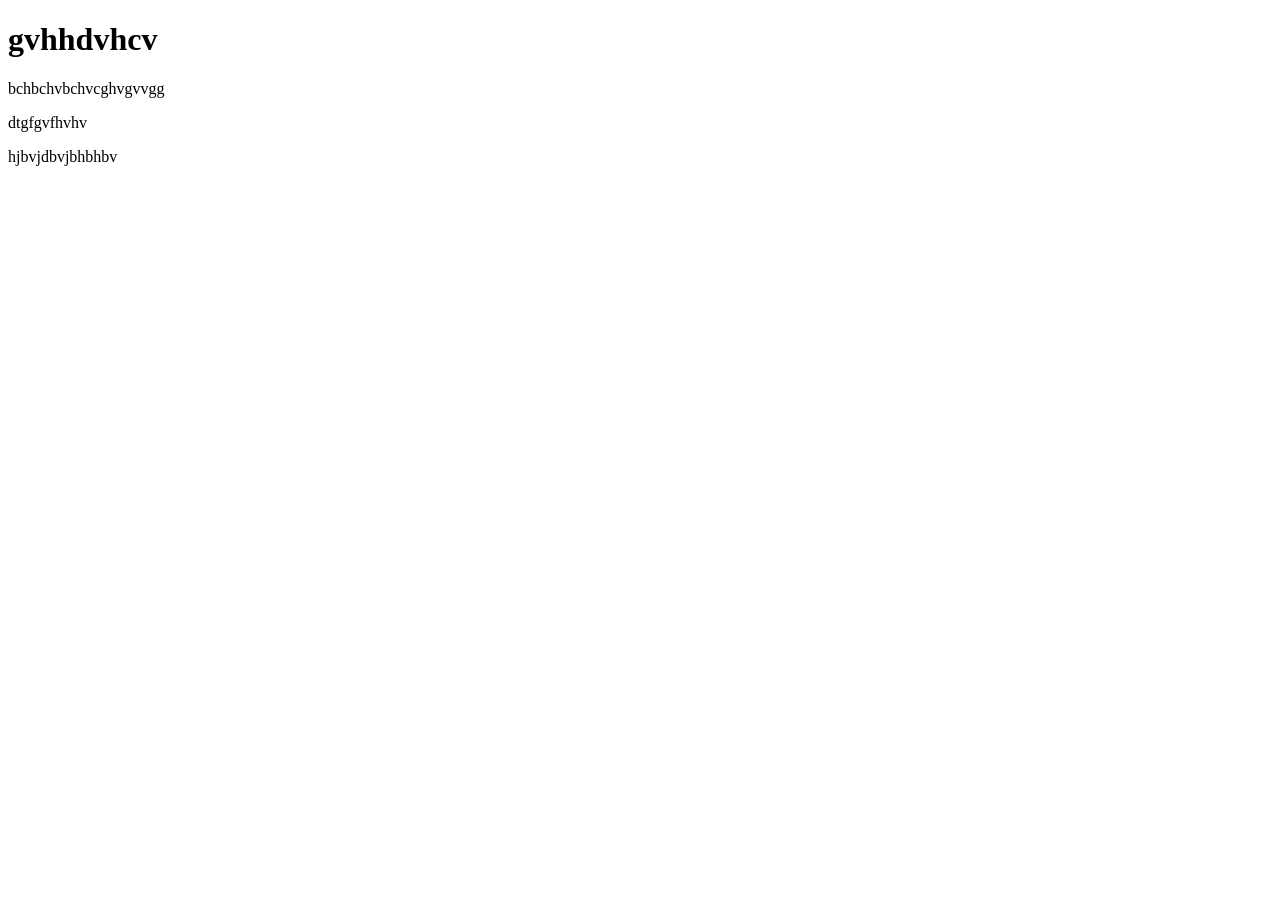
==== index.html @ 2f97ffb6 "Initial commit: Added simple HTML page" ====
<!DOCTYPE html>
<html lang="en">
    <head>
        <meta charset="UTF-8">
        <meta name="viewport" content="width=device-width, initial scale=1.0">
        <title>A Guide to Gyaru</title>
    </head>
    <body>
        <header>
            <h1>gvhhdvhcv</h1>
        </header>

        <main>
            <p>bchbchvbchvcghvgvvgg</p>
            <p>dtgfgvfhvhv</p>
        </main>

        <footer>
            <p>hjbvjdbvjbhbhbv</p>
        </footer>

    </body>
</html>
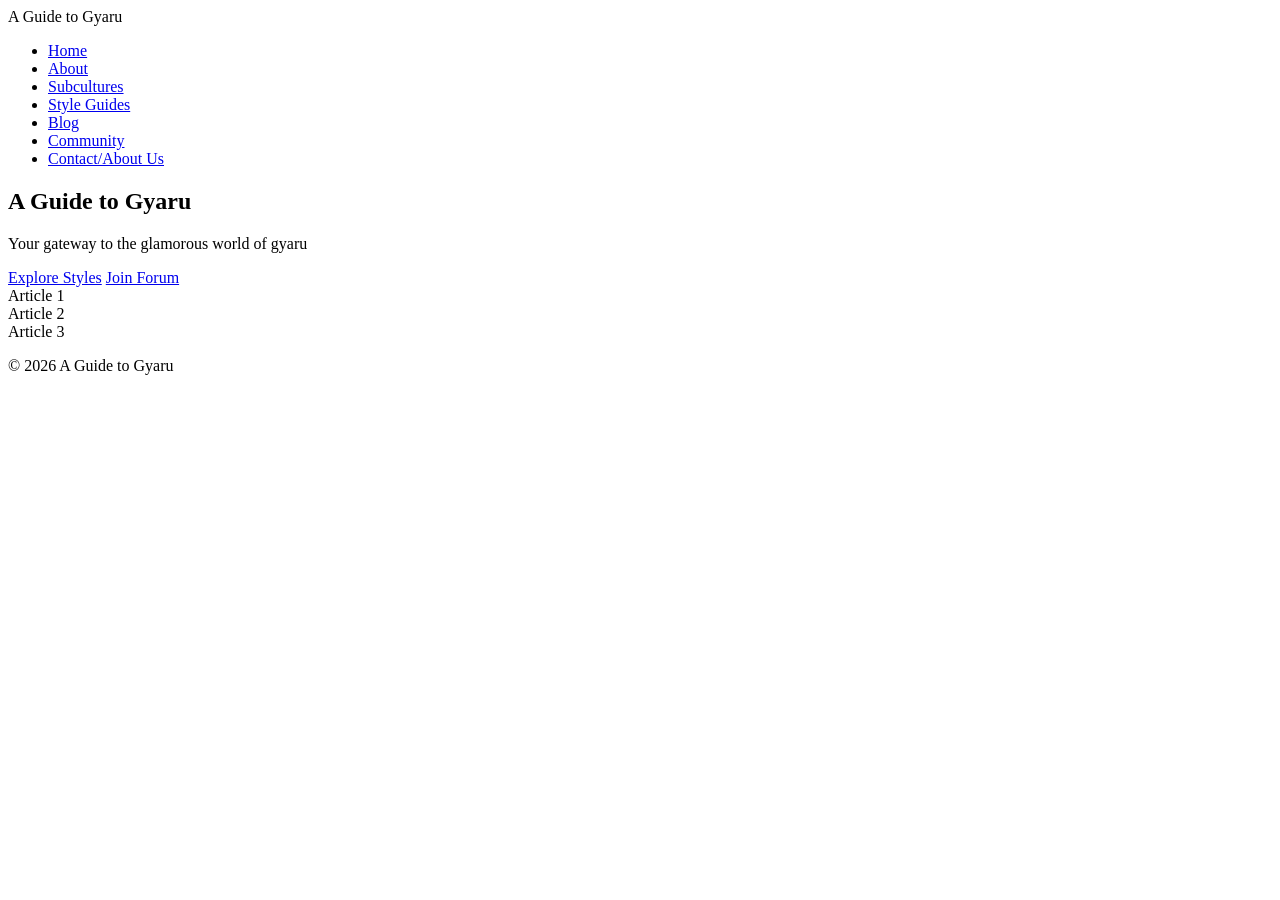
==== commit 80a7db5d: "Add files via upload" ====
--- a/index.html
+++ b/index.html
@@ -1,23 +1,47 @@
-<!DOCTYPE html>
-<html lang="en">
-    <head>
-        <meta charset="UTF-8">
-        <meta name="viewport" content="width=device-width, initial scale=1.0">
-        <title>A Guide to Gyaru</title>
-    </head>
-    <body>
-        <header>
-            <h1>gvhhdvhcv</h1>
-        </header>
-
-        <main>
-            <p>bchbchvbchvcghvgvvgg</p>
-            <p>dtgfgvfhvhv</p>
-        </main>
-
-        <footer>
-            <p>hjbvjdbvjbhbhbv</p>
-        </footer>
-
-    </body>
+<!DOCTYPE html>
+<html lang="en">
+    <head>
+        <meta charset="UTF-8">
+        <meta name="viewport" content="width=device-width, initial scale=1.0">
+        <title>Home</title>
+    </head>
+
+    <body>
+        <header class="navbar">
+            <div class="logo">A Guide to Gyaru</div>
+            <nav>
+            <ul>
+             <li><a href="index.html">Home</a></li>
+             <li><a href="aboutgyaru.html">About</a></li>
+             <li><a href="subcultures.html">Subcultures</a></li>
+             <li><a href="styleguides.html">Style Guides</a></li>
+             <li><a href="blog.html">Blog</a></li>
+             <li><a href="community.html">Community</a></li>
+             <li><a href="contact.html">Contact/About Us</a></li>
+            </ul>
+        </nav>
+        </header>
+
+        <main>
+         <section class="hero">
+            <h1>A Guide to Gyaru</h1>
+            <p>Your gateway to the glamorous world of gyaru</p>
+            <div class="cta-buttons">
+                <a href="styleguides.html" class="btn">Explore Styles</a>
+                <a href="community.html" class="btn">Join Forum</a>
+            </div>
+         </section>
+
+         <section class="featured-grid">
+            <div class="card">Article 1</div>
+            <div class="card">Article 2</div>
+            <div class="card">Article 3</div>
+         </section>
+        </main>
+
+        <footer>
+            <p>&copy 2026 A Guide to Gyaru</p>
+        </footer>
+
+    </body>
 </html>
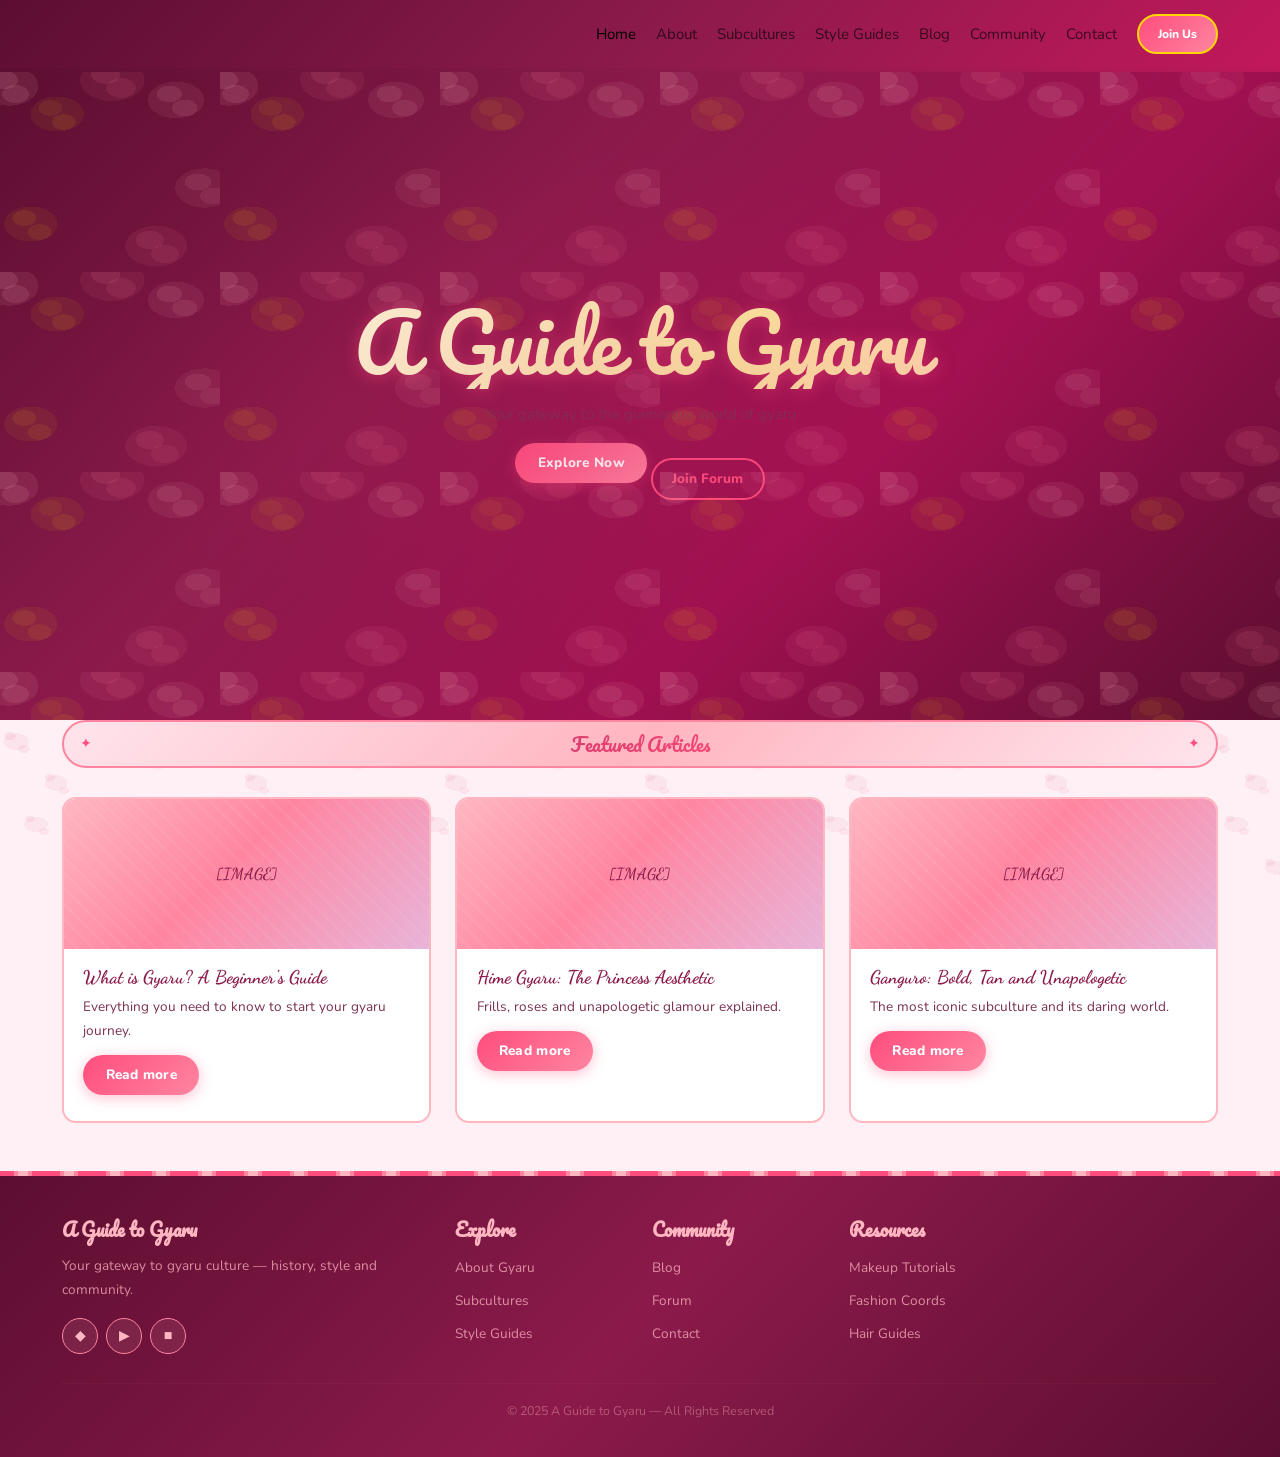
==== commit 34ad2861: "Add files via upload" ====
--- a/index.html
+++ b/index.html
@@ -1,47 +1,139 @@
 <!DOCTYPE html>
 <html lang="en">
-    <head>
-        <meta charset="UTF-8">
-        <meta name="viewport" content="width=device-width, initial scale=1.0">
-        <title>Home</title>
-    </head>
+<head>
+<meta charset="UTF-8">
+<meta name="viewport" content="width=device-width, initial-scale=1.0">
+<title>Home</title>
+<link rel="stylesheet" href="https://cdn.jsdelivr.net/npm/bootstrap@5.3.2/dist/css/bootstrap.min.css">
+<link rel="stylesheet" href="style.css">
+</head>
+<body>
+ 
+<nav class="navbar navbar-expand-lg navbar-gyaru">
+<div class="container">
+<a class="navbar-brand" href="index.html">A Guide to Gyaru</a>
+ 
+<button class="navbar-toggler" type="button"
+              data-bs-toggle="collapse" data-bs-target="#gyaruNav">
+<span class="navbar-toggler-icon"></span>
+</button>
+ 
+      <div class="collapse navbar-collapse" id="gyaruNav">
+<ul class="navbar-nav ms-auto align-items-lg-center gap-1">
+<li class="nav-item"><a class="nav-link active" href="index.html">Home</a></li>
+<li class="nav-item"><a class="nav-link" href="aboutgyaru.html">About</a></li>
+<li class="nav-item"><a class="nav-link" href="subcultures.html">Subcultures</a></li>
+<li class="nav-item"><a class="nav-link" href="styleguides.html">Style Guides</a></li>
+<li class="nav-item"><a class="nav-link" href="blog.html">Blog</a></li>
+<li class="nav-item"><a class="nav-link" href="community.html">Community</a></li>
+<li class="nav-item"><a class="nav-link" href="contact.html">Contact</a></li>
+<li class="nav-item ms-lg-2">
+<a class="nav-link btn-joinus" href="contact.html">Join Us</a>
+</li>
+</ul>
+</div>
+</div>
+</nav>
+ 
+<section class="hero-section">
+<div class="container">
+<h1>A Guide to Gyaru</h1>
+<p>Your gateway to the glamorous world of gyaru</p>
 
-    <body>
-        <header class="navbar">
-            <div class="logo">A Guide to Gyaru</div>
-            <nav>
-            <ul>
-             <li><a href="index.html">Home</a></li>
-             <li><a href="aboutgyaru.html">About</a></li>
-             <li><a href="subcultures.html">Subcultures</a></li>
-             <li><a href="styleguides.html">Style Guides</a></li>
-             <li><a href="blog.html">Blog</a></li>
-             <li><a href="community.html">Community</a></li>
-             <li><a href="contact.html">Contact/About Us</a></li>
-            </ul>
-        </nav>
-        </header>
-
-        <main>
-         <section class="hero">
-            <h1>A Guide to Gyaru</h1>
-            <p>Your gateway to the glamorous world of gyaru</p>
-            <div class="cta-buttons">
-                <a href="styleguides.html" class="btn">Explore Styles</a>
-                <a href="community.html" class="btn">Join Forum</a>
-            </div>
-         </section>
-
-         <section class="featured-grid">
-            <div class="card">Article 1</div>
-            <div class="card">Article 2</div>
-            <div class="card">Article 3</div>
-         </section>
-        </main>
-
-        <footer>
-            <p>&copy 2026 A Guide to Gyaru</p>
-        </footer>
-
-    </body>
+<a href="subcultures.html" class="btn-primary-gyaru">Explore Now</a>
+<a href="community.html" class="btn-secondary-gyaru">Join Forum</a>
+</div>
+</section>
+ 
+<div class="container section-gap">
+ 
+    <div class="section-header">
+<h2>Featured Articles</h2>
+</div>
+ 
+    <div class="row g-4">
+ 
+<div class="col-lg-4 col-md-6">
+<div class="card-gyaru">
+<div class="img-placeholder">[IMAGE]</div>
+<div class="card-body">
+<h3 class="card-title">What is Gyaru? A Beginner's Guide</h3>
+<p class="card-text">Everything you need to know to start your gyaru journey.</p>
+<a href="aboutgyaru.html" class="btn-primary-gyaru">Read more</a>
+</div>
+</div>
+</div>
+ 
+      
+<div class="col-lg-4 col-md-6">
+<div class="card-gyaru">
+<div class="img-placeholder">[IMAGE]</div>
+<div class="card-body">
+<h3 class="card-title">Hime Gyaru: The Princess Aesthetic</h3>
+<p class="card-text">Frills, roses and unapologetic glamour explained.</p>
+<a href="subcultures.html" class="btn-primary-gyaru">Read more</a>
+</div>
+</div>
+</div>
+ 
+      
+<div class="col-lg-4 col-md-6">
+<div class="card-gyaru">
+<div class="img-placeholder">[IMAGE]</div>
+<div class="card-body">
+<h3 class="card-title">Ganguro: Bold, Tan and Unapologetic</h3>
+<p class="card-text">The most iconic subculture and its daring world.</p>
+<a href="subcultures.html" class="btn-primary-gyaru">Read more</a>
+</div>
+</div>
+</div>
+ 
+    </div>
+</div>
+ 
+<footer>
+<div class="container">
+<div class="row g-4">
+<div class="col-lg-4">
+<h5>A Guide to Gyaru</h5>
+<p>Your gateway to gyaru culture — history, style and community.</p>
+<!-- Social media icons -->
+<div class="footer-social">
+<a href="#">&#9670;</a><!-- Instagram -->
+<a href="#">&#9654;</a><!-- TikTok -->
+<a href="#">&#9632;</a><!-- Pinterest -->
+</div>
+</div>
+<div class="col-lg-2 col-6">
+<h5>Explore</h5>
+<ul>
+<li><a href="about.html">About Gyaru</a></li>
+<li><a href="subcultures.html">Subcultures</a></li>
+<li><a href="style_guides.html">Style Guides</a></li>
+</ul>
+</div>
+<div class="col-lg-2 col-6">
+<h5>Community</h5>
+<ul>
+<li><a href="blog.html">Blog</a></li>
+<li><a href="community.html">Forum</a></li>
+<li><a href="contact.html">Contact</a></li>
+</ul>
+</div>
+<div class="col-lg-4">
+<h5>Resources</h5>
+<ul>
+<li><a href="style_guides.html">Makeup Tutorials</a></li>
+<li><a href="style_guides.html">Fashion Coords</a></li>
+<li><a href="style_guides.html">Hair Guides</a></li>
+</ul>
+</div>
+</div>
+<hr class="footer-divider">
+<p class="footer-copy">© 2025 A Guide to Gyaru — All Rights Reserved</p>
+</div>
+</footer>
+ 
+  <script src="https://cdn.jsdelivr.net/npm/bootstrap@5.3.2/dist/js/bootstrap.bundle.min.js"></script>
+</body>
 </html>
--- a/style.css
+++ b/style.css
@@ -0,0 +1,761 @@
+@import url('https://fonts.googleapis.com/css2?family=Pacifico&family=Dancing+Script:wght@600;700&family=Nunito:wght@400;500;600;700;800&display=swap');
+
+/* CSS VARIABLES */
+:root{
+    --blush: #FFB6C1;
+    --rose: #FF85A1;
+    --hot: #FF4D7D;
+    --deep: #C2185B;
+    --soft: #FFE4EC;
+    --pale: #FFF0F5;
+    --cream: #FFF8FB;
+    --lilac: #E8B4D8;
+    --lilac-deep: #C06FA8;
+    --gold: #FFD700;
+    --gold-light: #FFF3A3;
+    --plum: #8B1A4A;
+    --plum-dark: #5C0E30;
+    --white: #FFFFFF;
+    --text: #4A0E28;
+    --text-mid: #7A3050;
+    --text-light: #B06080;
+    --shadow-pink: 0 4px 24px rgba(255, 77, 125, 0, 18);
+    --shadow-soft: 0 2px 12px rgba(194, 24, 91, 0, 10);
+    --radius: 14px;
+    --radius-sm: 8px;
+    --radius-pill: 50px;
+}
+
+/* RESET */
+*, *::before, *::after { box-sizing: border-box; margin: 0; padding: 0; }
+html { scroll-behavior: smooth; }
+
+/* BODY + LEOPARD TEXTURE */
+body{
+    font-family: 'Nunito', sans-serif;
+    background-color: var(--pale);
+    color: var(--text);
+    font-size: 15px;
+    line-height: 1.75;
+    overflow-x: hidden;
+}
+
+/* Subtle leopard spots tiles across the page background */
+body::before {
+    content: '';
+    position: fixed;
+    inset: 0;
+    background-image:
+      radial-gradient(ellipse 18px 12px at 8% 12%, rgba(194, 24, 91, 0.055) 70%, transparent 70%),
+      radial-gradient(ellipse 8px 6px at 5% 9%, rgba(194, 24, 91, 0.075) 70%, transparent 70%),
+      radial-gradient(ellipse 8px 6px at 12% 16%, rgba(194, 24, 91, 0.065) 70%, transparent 70%),
+      radial-gradient(ellipse 20px 13px at 52% 8%, rgba(255, 133, 161, 0.05) 70%, transparent 70%),
+      radial-gradient(ellipse 9px 6px at 49% 5%, rgba(255, 133, 161, 0.07) 70%, transparent 70%),
+      radial-gradient(ellipse 9px 6px at 56% 12%, rgba(255, 133, 161, 0.06) 70%, transparent 70%),
+      radial-gradient(ellipse 16px 11px at 28% 35%, rgba(194, 24, 91, 0.050) 70%, transparent 70%),
+      radial-gradient(ellipse 7px 5px at 25% 32%, rgba(194, 24, 91, 0.070) 70%, transparent 70%),
+      radial-gradient(ellipse 7px 5px at 32% 39%, rgba(194, 24, 91, 0.060) 70%, transparent 70%),
+      radial-gradient(ellipse 18px 12px at 75% 22%, rgba(255, 133, 161, 0.05) 70%, transparent 70%),
+      radial-gradient(ellipse 8px 5px at 72% 19%, rgba(255, 133, 161, 0.07) 70%, transparent 70%),
+      radial-gradient(ellipse 8px 5px at 79% 26%, rgba(255, 133, 161, 0.06) 70%, transparent 70%),
+      radial-gradient(ellipse 17px 11px at 18% 58%, rgba(194, 24, 91, 0.050) 70%, transparent 70%),
+      radial-gradient(ellipse 7px 5px at 15% 55%, rgba(194, 24, 91, 0.070) 70%, transparent 70%),
+      radial-gradient(ellipse 7px 5px at 22% 62%, rgba(194, 24, 91, 0.060) 70%, transparent 70%),
+      radial-gradient(ellipse 19px 13px at 62% 48%, rgba(255, 133, 161, 0.05) 70%, transparent 70%),
+      radial-gradient(ellipse 8px 6px at 59% 45%, rgba(255, 133, 161, 0.07) 70%, transparent 70%),
+      radial-gradient(ellipse 8px 6px at 66% 52%, rgba(255, 133, 161, 0.06) 70%, transparent 70%),
+      radial-gradient(ellipse 16px 10px at 38% 82%, rgba(194, 24, 91, 0.050) 70%, transparent 70%),
+      radial-gradient(ellipse 7px 5px at 35% 79%, rgba(194, 24, 91, 0.070) 70%, transparent 70%),
+      radial-gradient(ellipse 7px 5px at 42% 86%, rgba(194, 24, 91, 0.060) 70%, transparent 70%),
+      radial-gradient(ellipse 18px 11px at 88% 65%, rgba(255, 133, 161, 0.05) 70%, transparent 70%),
+      radial-gradient(ellipse 8px 5px at 85% 62%, rgba(255, 133, 161, 0.07) 70%, transparent 70%),
+      radial-gradient(ellipse 8px 5px at 92% 69%, rgba(255, 133, 161, 0.06) 70%, transparent 70%);
+    background-size: 200px 180px;
+    pointer-events: none;
+    z-index: 0;
+}
+body > * { position: relative; z-index: 1; }
+
+/* KEYFRAME ANIMATIONS */
+@keyframes shimmer {
+    0% { background-position: -200% center; }
+    100% { background-position: 200% center; }
+}
+@keyframes twinkle {
+    0%, 100% { opacity: 1; transform: scale(1); }
+    50% { opacity: 0.3; transform: scale(0.6); }
+}
+@keyframes pulse-glow {
+    0%, 100% { box-shadow: 0 0 12px rgba(255, 77, 125, 0.4); }
+    50% { box-shadow: 0 0 28px rgba(255, 77, 125, 0.85); }
+}
+@keyframes float {
+    0%, 100% { transform: translateY(0); }
+    50% { transform: translateY(-9px); }
+}
+@keyframes fade-up {
+    from { transform: translateY(32px); opacity: 0; }
+    to { transform: translateY(0); opacity: 1; }
+}
+@keyframes slide-down {
+    from { transform: translateY(-100%); opacity: 0; }
+    to { transform: translateY(0); opacity: 1; }
+}
+@keyframes ribbon-wave {
+    0%, 100% { transform: skewX(0deg); }
+    25% { transform: skewX(0.8deg); }
+    75% { transform: skewX(-0.8deg); }
+}
+@keyframes sparkle-spin {
+    0% { transform: rotate(0deg) scale(0); opacity: 0; }
+    50% { transform: rotate(180deg) scale(1); opacity: 1; }
+    100% { transform: rotate(360deg) scale(0); opacity: 0; }
+}
+
+/* TYPOGRAPHY */ 
+h1, h2 { font-family: 'Pacifico', cursive; }
+h3, .accent-font { font-family: 'Dancing Script', cursive; font-weight: 700; }
+h4, h5, h6 { font-family: 'Nunito', sans-serif; font-weight: 800; }
+
+/* Shimmer text effect for h1 */
+h1 {
+    font-size: clamp(2rem, 5vw, 3rem);
+    background: linear-gradient(120deg, var(--white) 0%, var(--gold-light) 30%, var(--blush) 55%, var(--gold-light) 80%, var(--white) 100%);
+    background-size: 200% auto;
+    -webkit-background-clip: text;
+    -webkit-text-fill-color: transparent;
+    background-clip: text;
+    animation: shimmer 3s linear infinite;
+    filter: drop-shadow(0 2px 8px rgba(255, 77, 125, 0.5));
+}
+h2 { font-size: clamp(1.35rem, 3vw, 1.8rem); color: var(--plum); }
+h3 { font-size: 1.3rem; color: var(--deep); }
+p { color: var(--text-mid); }
+a { color: var(--hot); text-decoration: none; transition: color 0.2s; }
+a:hover { color: var(--plum); }
+
+/* NAVBAR */
+.navbar-gyaru {
+    background: linear-gradient(135deg, var(--plum-dark) 0%, var(--plum) 50%, var(--deep) 100%);
+    padding: 0.55rem 0;
+    position: sticky;
+    top: 0;
+    z-index: 1000;
+    animation: slide-down 0.5s ease;
+    /* Leopard-stripe bottom border */
+    border-bottom: 4px solid transparent;
+    border-image: repeating-linear-gradient(
+        90deg,
+        var(--hot) 0px, var(--hot) 14px,
+        var(--rose) 14px, var(--rose) 18px,
+        var(--blush) 18px, var(--blush) 28px,
+        var(--rose) 28px, var(--rose) 32px,
+    ) 1;
+}
+
+/* Shimmer brand name */
+.navbar-gyaru .navbar-brand {
+        font-family: 'Pacifico', cursive;
+        font-size: 1.45rem;
+        background: linear-gradient(90deg, var(--blush) var(--gold), var(--rose), var(--gold), var(--blush));
+        background-size: 300% auto;
+        -webkit-background-clip: text;
+        -webkit-text-fill-color: transparent;
+        background-clip: text;
+        animation: shimmer 2.5s linear infinite;
+        filter: drop-shadow(0 1px 6px rgba(255, 215, 0, 0.4));
+        letter-spacing: 0.02em;
+}
+
+.navbar-gyaru .navbar-link {
+    font-family: 'Nunito' sans-serif;
+    font-weight: 700;
+    font-size: 0.8rem;
+    color: var(--blush) !important;
+    padding: 0.4rem 0.75rem !important;
+    border-radius: var(--radius-pill);
+    letter-spacing: 0.3em;
+    transition: all 0.2s ease;
+    position: relative;
+}
+.navbar-gyaru .navbar-link::after {
+    content: '';
+    position: absolute;
+    bottom: 2px; left: 50%; right: 50%;
+    height: 2px;
+    background: var(--gold);
+    border-radius: 2px;
+    transition: all 0.3s ease;
+}
+.navbar-gyaru .navbar-link:hover::after,
+.navbar-gyaru .navbar-link.active::after { left: 10%; right: 10%; }
+.navbar-gyaru .navbar-link:hover,
+.navbar-gyaru .navbar-link.active {
+    color: var(--gold) !important;
+    background: rgba(255, 255, 255, 0.07);
+}
+
+/* Join Us button */
+.btn-joinus {
+    background: linear-gradient(135deg, var(--hot), var(--rose)) !important;
+    color: var(--white) !important;
+    border-radius: var(--radius-pill) !important;
+    font-weight: 800 !important;
+    padding: 0.45rem 1.2rem !important;
+    border: 2px solid var(--gold) !important;
+    animation: pulse-glow 2.5s ease-in-out infinite;
+    font-size: 0.8em !important;
+}
+.btn-joinus:hover {
+    background: linear-gradient(135deg, var(--deep), var(--hot)) !important;
+    transform: translateY(-2px) scale(1.04);
+}
+
+/* Mobile hamburger */
+.navbar-gyaru .navbar-toggler { border-color: var(--rose); }
+.navbar-toggler-icon {
+    background-image: url("data:image/svg+xml,%3Csvg xmlns='http://www.w3.org/2000/svg' viewBox='0 0 30 30'%3E%3Cpath stroke='%23FFB6C1' stroke-width='2.5' d='M4 7h22M4 15h22M4 23h22' /%3E%3C/svg%3E");
+}
+@media (max-width: 991px) {
+    .navbar-gyaru .navbar-collapse {
+        background: var(--plum-dark);
+        padding: 0.8rem 1rem 1rem;
+        border-radius: 0 0 var(--radius) var(--radius);
+        border-top: 2px solid var(--rose);
+        margin-top: 0.3rem;
+    }
+}
+
+/* PAGE BANNER (all interior pages) */
+.page-banner {
+    background: linear-gradient(135deg, var(--plum) 0%, var(--deep) 45%, var(--plum-dark) 100%);
+    padding: 2.2rem 0 1.8rem;
+    position: relative;
+    overflow: hidden;
+    /* Leopard print accent bottom */
+    border-bottom: 4px solid transparent;
+    border-image: repeating-linear-gradient(
+        90deg,
+        var(--hot) 0px, var(--hot) 14px,
+        var(--gold) 14px, var(--gold) 18px,
+        var(--rose) 18px, var(--rose) 28px,
+        var(--gold) 28px, var(--gold) 32px,
+    ) 1;
+}
+/* Leopard-like subtle spots on banner */
+.page-banner::before {
+    content: '';
+    position: absolute; inset: 0;
+    background-image:
+       radial-gradient(ellipse 30px 20px at 5% 40%, rgba(255, 182, 193, 0.07) 70%, transparent 70%),
+       radial-gradient(ellipse 20px 14px at 80% 30%, rgba(255, 215, 0, 0.05) 70%, transparent 70%),
+       radial-gradient(ellipse 25px 17px at 55% 70%, rgba(255, 133, 161, 0.06) 70%, transparent 70%),
+       radial-gradient(ellipse 18px 12px at 90% 70%, rgba(255, 182, 193, 0.07) 70%, transparent 70%);
+    pointer-events: none;
+}
+/* Floating sparkle charactyers on banner */
+.page-banner .banner-sparkles {
+    position: absolute; inset: 0; pointer-events: none;
+}
+.page-banner .s {
+    position: absolute;
+    color: var(--gold);
+    font-size: 1rem;
+    animation: twinkle 2.2s ease-in-out infinite;
+}
+.page-banner .s:nth-child(1) { top: 20%; right: 6%; animation-delay: 0s; }
+.page-banner .s:nth-child(2) { top: 55%; right: 14%; animation-delay: 0.7s; }
+.page-banner .s:nth-child(3) { top: 30%; right: 22%; animation-delay: 1.4s; }
+.page-banner .s:nth-child(4) { top: 70%; right: 4%; animation-delay: 0.35s; }
+
+.page-banner .breadcrumb { background-color: none; padding: 0; margin-bottom: 0.6rem; font-size: 0.8rem; }
+.page-banner .breadcrumb-item a { color: var(--blush); font-weight: 600; }
+.page-banner .breadcrumb-item a:hover { color: var(--gold); }
+.page-banner .breadcrumb-item.active { color: rgba(255, 182, 193, 0.55); }
+.page-banner .breadcrumb-item + .breadcrumb-item::before { color: var(--rose); }
+.page-banner h1 { font-size: clamp(1.8rem, 4vw, 2.8rem); margin-bottom: 0.35rem; }
+.page-banner p { color: var(--blush); font-size: 0.92rem; font-weight: 500; margin: 0; }
+
+/* HERO (index.html only) */
+.hero-section {
+    background: linear-gradient(135deg, var(--plum-dark) 0%, var(--plum) 35%, #A01050 65%, var(--plum-dark) 100%);
+    min-height: 72vh;
+    display: flex;
+    align-items: center;
+    justify-content: center;
+    text-align: center;
+    position: relative;
+    overflow: hidden;
+}
+/* Dense leopard pattern overlaid on hero */
+.hero-section::before {
+    content: '';
+    position: absolute; inset: 0;
+    background-image:
+      radial-gradient(ellipse 42px 28px at 4% 7%, rgba(255, 182, 193, 0.12) 70%, transparent 70%),
+      radial-gradient(ellipse 19px 13px at 2% 4%, rgba(255, 182, 193, 0.16) 70%, transparent 70%),
+      radial-gradient(ellipse 19px 13px at 7% 11%, rgba(255, 182, 193, 0.14) 70%, transparent 70%),
+      radial-gradient(ellipse 38px 25px at 26% 21%, rgba(255, 215, 0, 0.08) 70%, transparent 70%),
+      radial-gradient(ellipse 17px 11px at 23% 18%, rgba(255, 215, 0, 0.08) 70%, transparent 70%),
+      radial-gradient(ellipse 17px 11px at 29% 25%, rgba(255, 215, 0, 0.11) 70%, transparent 70%),
+      radial-gradient(ellipse 46px 30px at 51% 4%, rgba(255, 133, 161, 0.10) 70%, transparent 70%),
+      radial-gradient(ellipse 21px 14px at 48% 1%, rgba(255, 133, 161, 0.14) 70%, transparent 70%),
+      radial-gradient(ellipse 21px 14px at 55% 8%, rgba(255, 133, 161, 0.12) 70%, transparent 70%),
+      radial-gradient(ellipse 40px 26px at 80% 14%, rgba(255, 182, 193, 0.10) 70%, transparent 70%),
+      radial-gradient(ellipse 18px 12px at 77% 11%, rgba(255, 182, 193, 0.14) 70%, transparent 70%),
+      radial-gradient(ellipse 18px 12px at 84% 18%, rgba(255, 182, 193, 0.12) 70%, transparent 70%),
+      radial-gradient(ellipse 38px 25px at 14% 76%, rgba(255, 215, 0, 0.08) 70%, transparent 70%),
+      radial-gradient(ellipse 17px 11px at 11% 73%, rgba(255, 215, 0, 0.11) 70%, transparent 70%),
+      radial-gradient(ellipse 17px 11px at 18% 80%, rgba(255, 215, 0, 0.09) 70%, transparent 70%),
+      radial-gradient(ellipse 44px 29px at 71% 87%, rgba(255, 133, 161, 0.10) 70%, transparent 70%),
+      radial-gradient(ellipse 20px 13px at 68% 84%, rgba(255, 133, 161, 0.13) 70%, transparent 70%),
+      radial-gradient(ellipse 20px 13px at 75% 91%, rgba(255, 133, 161, 0.11) 70%, transparent 70%),
+      radial-gradient(ellipse 42px 28px at 93% 58%, rgba(255, 182, 193, 0.09) 70%, transparent 70%),
+      radial-gradient(ellipse 19px 12px at 90% 55%, rgba(255, 182, 193, 0.12) 70%, transparent 70%),
+      radial-gradient(ellipse 19px 12px at 97% 62%, rgba(255, 182, 193, 0.10) 70%, transparent 70%);
+    background-size: 220px 200px;
+    opacity: 0.8;
+}
+.hero-section::after {
+    content: '';
+    position: absolute; inset: 0;
+    background: radial-gradient(ellipse 65% 55% at 50% 50%, rgba(194, 24, 91, 0.18) 0%, transparent 70%);
+}
+.hero-content {
+    position: relative; z-index: 2;
+    animation: fade-up 0.8s ease;
+}
+.hero-section h1 { font-size: clamp(2.8rem, 7vw, 5rem); margin-bottom: 0.75rem; letter-spacing: -0.02em; }
+.hero-tagline {
+    font-family: 'Dancing Script', cursive;
+    font-size: clamp(1.2rem, 3vw, 1.8rem);
+    color: var(--blush); margin-bottom: 2rem; font-weight: 600;
+}
+/* Floating sparkle characters in hero */
+.hero-sparkles { position: absolute; inset: 0; pointer-events: none; z-index: 1; }
+.hero-sparkles .hs {
+  position: absolute; color: var(--gold); animation: twinkle 2s ease-in-out infinite;
+}
+.hero-sparkles .hs:nth-child(1)  { top: 12%; left: 8%;  font-size: 1.4rem; animation-delay: 0s;    }
+.hero-sparkles .hs:nth-child(2)  { top: 25%; right: 10%;font-size: 1rem;   animation-delay: 0.4s;  }
+.hero-sparkles .hs:nth-child(3)  { top: 60%; left: 5%;  font-size: 0.8rem; animation-delay: 0.8s;  }
+.hero-sparkles .hs:nth-child(4)  { top: 75%; right: 7%; font-size: 1.2rem; animation-delay: 1.2s;  }
+.hero-sparkles .hs:nth-child(5)  { top: 40%; left: 15%; font-size: 0.7rem; animation-delay: 1.6s;  }
+.hero-sparkles .hs:nth-child(6)  { top: 15%; right: 20%;font-size: 0.9rem; animation-delay: 2.0s;  }
+.hero-sparkles .hs:nth-child(7)  { top: 85%; left: 20%; font-size: 1.1rem; animation-delay: 0.6s;  }
+.hero-sparkles .hs:nth-child(8)  { top: 50%; right: 18%;font-size: 0.75rem;animation-delay: 1.0s;  }
+
+/* SECTION HEADERS */
+.section-header {
+  background: linear-gradient(135deg, var(--soft), var(--blush) 50%, var(--soft));
+  border-radius: var(--radius-pill);
+  padding: 0.65rem 2.2rem;
+  text-align: center;
+  margin-bottom: 1.8rem;
+  border: 2.5px solid var(--rose);
+  box-shadow: var(--shadow-soft);
+  position: relative;
+  animation: ribbon-wave 4.5s ease-in-out infinite;
+}
+/* Twinkling stars beside section header text */
+.section-header::before, .section-header::after {
+  position: absolute;
+  top: 50%; transform: translateY(-50%);
+  color: var(--hot); font-size: 0.85rem;
+  animation: twinkle 1.8s ease-in-out infinite;
+}
+.section-header::before { content: '✦'; left: 1rem; }
+.section-header::after  { content: '✦'; right: 1rem; animation-delay: 0.9s; }
+.section-header h2 {
+  font-family: 'Pacifico', cursive;
+  font-size: 1.2rem; margin: 0;
+  background: linear-gradient(90deg, var(--plum), var(--hot), var(--deep), var(--hot), var(--plum));
+  background-size: 250% auto;
+  -webkit-background-clip: text;
+  -webkit-text-fill-color: transparent;
+  background-clip: text;
+  animation: shimmer 3s linear infinite;
+}
+
+/* ACTIVE WHITE SPACE UTILITY */
+.section-gap    { margin-bottom: 2.8rem; }
+.section-gap-sm { margin-bottom: 1.6rem; }
+
+/* CARDS */
+.card-gyaru {
+  border: 2px solid var(--blush);
+  border-radius: var(--radius);
+  overflow: hidden;
+  background: var(--white);
+  transition: transform 0.25s ease, box-shadow 0.25s ease, border-color 0.25s ease;
+  height: 100%;
+  box-shadow: var(--shadow-soft);
+}
+.card-gyaru:hover {
+  transform: translateY(-6px) scale(1.015);
+  box-shadow: var(--shadow-pink), 0 0 0 3px var(--rose);
+  border-color: var(--hot);
+}
+/* Image placeholder with leopard gradient feel */
+.img-placeholder {
+  background: linear-gradient(135deg, var(--blush) 0%, var(--rose) 45%, var(--lilac) 100%);
+  display: flex; align-items: center; justify-content: center;
+  color: var(--plum);
+  font-family: 'Dancing Script', cursive;
+  font-size: 1rem; font-weight: 600;
+  min-height: 150px;
+  position: relative; overflow: hidden;
+}
+.img-placeholder::before {
+  content: '';
+  position: absolute; inset: 0;
+  background: repeating-linear-gradient(
+    45deg,
+    transparent 0px, transparent 9px,
+    rgba(255,255,255,0.06) 9px, rgba(255,255,255,0.06) 11px
+  );
+}
+/* Real images */
+.card-gyaru img.card-img-top {
+  width: 100%; height: 160px; object-fit: cover;
+  transition: transform 0.4s ease;
+}
+.card-gyaru:hover img.card-img-top { transform: scale(1.05); }
+.card-body    { padding: 1.1rem 1.2rem; }
+.card-title   { font-family: 'Dancing Script', cursive; font-weight: 700; font-size: 1.15rem; color: var(--plum); margin-bottom: 0.4rem; }
+.card-text    { font-size: 0.85rem; color: var(--text-mid); margin-bottom: 0.8rem; }
+
+/* BUTTONS */
+.btn-primary-gyaru {
+  display: inline-block;
+  background: linear-gradient(135deg, var(--hot), var(--rose));
+  color: var(--white); border: none;
+  border-radius: var(--radius-pill);
+  padding: 0.5rem 1.4rem;
+  font-family: 'Nunito', sans-serif; font-weight: 800; font-size: 0.85rem;
+  cursor: pointer; text-decoration: none; letter-spacing: 0.02em;
+  box-shadow: 0 3px 14px rgba(255,77,125,0.35);
+  transition: all 0.22s ease;
+  position: relative; overflow: hidden;
+}
+.btn-primary-gyaru::after {
+  content: '';
+  position: absolute; top: 0; left: -100%;
+  width: 100%; height: 100%;
+  background: linear-gradient(90deg, transparent, rgba(255,255,255,0.2), transparent);
+  transition: left 0.4s ease;
+}
+.btn-primary-gyaru:hover::after { left: 100%; }
+.btn-primary-gyaru:hover {
+  background: linear-gradient(135deg, var(--deep), var(--hot));
+  transform: translateY(-2px) scale(1.04);
+  box-shadow: 0 6px 22px rgba(255,77,125,0.55);
+  color: var(--white); text-decoration: none;
+}
+.btn-secondary-gyaru {
+  display: inline-block;
+  background: transparent; color: var(--hot);
+  border: 2px solid var(--hot);
+  border-radius: var(--radius-pill);
+  padding: 0.45rem 1.2rem;
+  font-family: 'Nunito', sans-serif; font-weight: 800; font-size: 0.85rem;
+  cursor: pointer; text-decoration: none; transition: all 0.2s ease;
+}
+.btn-secondary-gyaru:hover {
+  background: var(--hot); color: var(--white);
+  transform: translateY(-2px); text-decoration: none;
+}
+.btn-lilac {
+  display: inline-block;
+  background: linear-gradient(135deg, var(--lilac-deep), var(--lilac));
+  color: var(--white); border: none;
+  border-radius: var(--radius-pill);
+  padding: 0.5rem 1.4rem;
+  font-family: 'Nunito', sans-serif; font-weight: 800; font-size: 0.85rem;
+  cursor: pointer; text-decoration: none;
+  box-shadow: 0 3px 12px rgba(192,111,168,0.35);
+  transition: all 0.2s ease;
+}
+.btn-lilac:hover {
+  background: linear-gradient(135deg, var(--plum), var(--lilac-deep));
+  transform: translateY(-2px); color: var(--white); text-decoration: none;
+}
+.btn-submit {
+  width: 100%;
+  background: linear-gradient(135deg, var(--hot), var(--rose));
+  color: var(--white); border: none;
+  border-radius: var(--radius-pill);
+  padding: 0.85rem 2rem;
+  font-family: 'Pacifico', cursive; font-size: 1rem; letter-spacing: 0.05em;
+  cursor: pointer;
+  box-shadow: 0 4px 18px rgba(255,77,125,0.4);
+  transition: all 0.25s ease;
+}
+.btn-submit:hover {
+  background: linear-gradient(135deg, var(--deep), var(--hot));
+  transform: translateY(-3px);
+  box-shadow: 0 8px 28px rgba(255,77,125,0.55);
+}
+
+/* SIDEBAR WIDGETS */
+.sidebar-widget {
+  border-radius: var(--radius); overflow: hidden;
+  margin-bottom: 1.4rem;
+  box-shadow: var(--shadow-soft);
+  border: 2px solid var(--blush);
+  transition: box-shadow 0.2s;
+}
+.sidebar-widget:hover { box-shadow: var(--shadow-pink); }
+.sidebar-widget .widget-header {
+  background: linear-gradient(135deg, var(--rose), var(--hot));
+  padding: 0.65rem 1.1rem;
+  font-family: 'Dancing Script', cursive; font-weight: 700;
+  font-size: 1.1rem; color: var(--white); letter-spacing: 0.03em;
+  position: relative;
+}
+.sidebar-widget .widget-header::after { content: ' ✦'; color: var(--gold); font-size: 0.8rem; }
+.sidebar-widget .widget-body { background: var(--cream); padding: 1rem 1.1rem; }
+.sidebar-widget.cream .widget-header { background: linear-gradient(135deg, var(--plum), var(--deep)); }
+.sidebar-widget.cream .widget-body   { background: var(--soft); }
+.sidebar-widget.lilac .widget-header { background: linear-gradient(135deg, var(--lilac-deep), var(--lilac)); }
+.sidebar-widget.lilac .widget-body   { background: #FDF0FF; }
+.widget-link {
+  display: block; padding: 0.5rem 0.8rem;
+  border-radius: var(--radius-sm);
+  background: var(--white); border: 1px solid var(--blush);
+  margin-bottom: 0.4rem; font-size: 0.85rem; font-weight: 700;
+  color: var(--plum); transition: all 0.2s ease;
+  font-family: 'Nunito', sans-serif;
+}
+.widget-link:hover {
+  background: var(--soft); color: var(--hot);
+  border-color: var(--rose); transform: translateX(4px); text-decoration: none;
+}
+
+/* TAGS & BADGES */
+.tag-pink {
+  display: inline-block; background: var(--soft);
+  border: 1.5px solid var(--rose); color: var(--plum);
+  border-radius: var(--radius-pill); padding: 0.2rem 0.75rem;
+  font-size: 0.75rem; font-weight: 700; margin: 0.15rem;
+  font-family: 'Nunito', sans-serif; transition: all 0.2s;
+}
+.tag-pink:hover { background: var(--rose); color: var(--white); cursor: pointer; }
+.tag-lilac {
+  display: inline-block; background: #FDF0FF;
+  border: 1.5px solid var(--lilac); color: var(--lilac-deep);
+  border-radius: var(--radius-pill); padding: 0.2rem 0.75rem;
+  font-size: 0.75rem; font-weight: 700; margin: 0.15rem;
+  font-family: 'Nunito', sans-serif;
+}
+.badge-featured {
+  display: inline-block;
+  background: linear-gradient(135deg, var(--hot), var(--gold));
+  color: var(--white); border-radius: var(--radius-pill);
+  padding: 0.25rem 0.75rem; font-size: 0.72rem; font-weight: 800;
+  letter-spacing: 0.08em; text-transform: uppercase;
+  font-family: 'Nunito', sans-serif;
+  box-shadow: 0 2px 8px rgba(255,77,125,0.4);
+}
+.badge-active {
+  background: #E8F5E9; color: #2E7D32;
+  border-radius: var(--radius-pill); padding: 0.2rem 0.7rem;
+  font-size: 0.75rem; font-weight: 700;
+  border: 1px solid #A5D6A7; font-family: 'Nunito', sans-serif;
+}
+.badge-quiet {
+  background: var(--soft); color: var(--text-mid);
+  border-radius: var(--radius-pill); padding: 0.2rem 0.7rem;
+  font-size: 0.75rem; font-weight: 700;
+  border: 1px solid var(--blush); font-family: 'Nunito', sans-serif;
+}
+
+/* FILTER BAR (style_guides.html) */
+.filter-bar {
+  background: linear-gradient(135deg, var(--soft), var(--cream));
+  border: 2px solid var(--blush); border-radius: var(--radius);
+  padding: 0.75rem 1rem;
+  display: flex; flex-wrap: wrap; gap: 0.5rem;
+  margin-bottom: 1.8rem; box-shadow: var(--shadow-soft);
+}
+.filter-btn {
+  border-radius: var(--radius-pill); padding: 0.35rem 1rem;
+  font-size: 0.8rem; font-weight: 700; cursor: pointer;
+  border: 2px solid var(--blush); background: var(--white); color: var(--plum);
+  transition: all 0.2s ease; font-family: 'Nunito', sans-serif;
+}
+.filter-btn:hover, .filter-btn.active {
+  background: linear-gradient(135deg, var(--hot), var(--rose));
+  color: var(--white); border-color: var(--hot);
+  transform: translateY(-2px); box-shadow: 0 4px 12px rgba(255,77,125,0.3);
+}
+
+/* TIMELINE (about.html) */
+.timeline { position: relative; padding-left: 2.2rem; }
+.timeline::before {
+  content: '';
+  position: absolute; left: 10px; top: 0; bottom: 0;
+  width: 3px;
+  background: linear-gradient(to bottom, var(--hot), var(--lilac), var(--hot));
+  border-radius: 2px;
+}
+.timeline-item { position: relative; margin-bottom: 1.8rem; }
+.timeline-dot {
+  position: absolute; left: -2.2rem; top: 0.2rem;
+  width: 22px; height: 22px; border-radius: 50%;
+  background: linear-gradient(135deg, var(--hot), var(--rose));
+  border: 3px solid var(--white);
+  box-shadow: 0 0 0 3px var(--rose), 0 0 10px rgba(255,77,125,0.4);
+}
+.timeline-dot.lilac {
+  background: linear-gradient(135deg, var(--lilac-deep), var(--lilac));
+  box-shadow: 0 0 0 3px var(--lilac), 0 0 10px rgba(192,111,168,0.4);
+}
+.timeline-item h4 { font-size: 1rem; font-weight: 800; color: var(--plum); margin-bottom: 0.3rem; font-family: 'Nunito', sans-serif; }
+.timeline-item p  { font-size: 0.88rem; color: var(--text-mid); }
+
+/* FORUM TABLE (community.html) */
+.forum-table { width: 100%; border-collapse: collapse; }
+.forum-table thead {
+  background: linear-gradient(135deg, var(--plum-dark), var(--plum));
+  color: var(--blush);
+}
+.forum-table thead th { padding: 0.85rem 1.1rem; font-family: 'Nunito', sans-serif; font-weight: 800; font-size: 0.85rem; letter-spacing: 0.04em; }
+.forum-table tbody tr { border-bottom: 1px solid var(--blush); }
+.forum-table tbody tr:nth-child(odd)  { background: var(--cream); }
+.forum-table tbody tr:nth-child(even) { background: var(--white); }
+.forum-table tbody tr:hover { background: var(--soft); cursor: pointer; transition: background 0.2s; }
+.forum-table td { padding: 0.9rem 1.1rem; vertical-align: middle; font-size: 0.88rem; }
+.forum-cat-icon {
+  width: 34px; height: 34px; border-radius: 50%;
+  display: inline-flex; align-items: center; justify-content: center;
+  font-weight: 800; font-size: 0.9rem; color: var(--white);
+  margin-right: 0.5rem; vertical-align: middle;
+  box-shadow: 0 2px 8px rgba(255,77,125,0.3);
+}
+
+/* ACTIVITY FEED (community.html) */
+.activity-item {
+  display: flex; align-items: center; gap: 0.75rem;
+  padding: 0.8rem 1rem; border-radius: var(--radius-sm);
+  margin-bottom: 0.5rem;
+  background: var(--white); border: 1.5px solid var(--blush);
+  transition: all 0.2s;
+}
+.activity-item:nth-child(odd) { background: var(--cream); }
+.activity-item:hover { border-color: var(--rose); transform: translateX(4px); }
+.activity-avatar {
+  width: 38px; height: 38px; border-radius: 50%;
+  display: flex; align-items: center; justify-content: center;
+  font-weight: 800; font-size: 1rem; color: var(--white); flex-shrink: 0;
+  box-shadow: 0 2px 8px rgba(255,77,125,0.3);
+}
+.activity-text  { flex: 1; font-size: 0.85rem; }
+.activity-time  { font-size: 0.75rem; color: var(--text-light); white-space: nowrap; }
+
+/* FORM STYLES (contact.html) */
+.form-gyaru .form-label { font-weight: 800; color: var(--plum); font-size: 0.88rem; margin-bottom: 0.3rem; font-family: 'Nunito', sans-serif; }
+.form-gyaru .form-control {
+  border: 2px solid var(--blush); border-radius: var(--radius-sm);
+  padding: 0.7rem 1rem;
+  font-family: 'Nunito', sans-serif; font-size: 0.9rem;
+  background: var(--cream); color: var(--text); transition: all 0.2s ease;
+}
+.form-gyaru .form-control:focus {
+  border-color: var(--hot);
+  box-shadow: 0 0 0 3px rgba(255,77,125,0.15), 0 0 12px rgba(255,77,125,0.10);
+  background: var(--white); outline: none;
+}
+.form-gyaru .form-control::placeholder { color: var(--blush); }
+.form-gyaru select.form-control { cursor: pointer; }
+
+/* FOOTER */
+footer {
+  background: linear-gradient(135deg, var(--plum-dark) 0%, var(--plum) 50%, var(--plum-dark) 100%);
+  color: var(--blush); padding: 3rem 0 1.2rem;
+  margin-top: 3rem; position: relative; overflow: hidden;
+}
+footer::before {
+  content: '';
+  position: absolute; top: 0; left: 0; right: 0; height: 5px;
+  background: repeating-linear-gradient(
+    90deg,
+    var(--hot)   0px,  var(--hot)   14px,
+    var(--rose)  14px, var(--rose)  18px,
+    var(--blush) 18px, var(--blush) 28px,
+    var(--rose)  28px, var(--rose)  32px,
+    var(--hot)   32px, var(--hot)   46px
+  );
+}
+footer h5 { font-family: 'Pacifico', cursive; color: var(--blush); font-size: 1.1rem; margin-bottom: 0.9rem; }
+footer h5.small-heading { font-family: 'Nunito', sans-serif; font-size: 0.85rem; letter-spacing: 0.08em; text-transform: uppercase; color: var(--rose); }
+footer p, footer a { color: rgba(255,182,193,0.75); font-size: 0.85rem; }
+footer a:hover { color: var(--gold); text-decoration: none; }
+footer ul { list-style: none; padding: 0; margin: 0; }
+footer ul li { margin-bottom: 0.4rem; }
+.footer-social { display: flex; gap: 0.5rem; margin-top: 0.9rem; }
+.footer-social a {
+  display: inline-flex; align-items: center; justify-content: center;
+  width: 36px; height: 36px; border-radius: 50%;
+  background: rgba(255,182,193,0.10); border: 1.5px solid var(--rose);
+  color: var(--blush); font-size: 0.9rem; text-decoration: none; transition: all 0.2s;
+}
+.footer-social a:hover {
+  background: var(--hot); border-color: var(--hot); color: var(--white);
+  transform: translateY(-3px) scale(1.1); box-shadow: 0 4px 14px rgba(255,77,125,0.4);
+}
+.footer-divider { border-color: rgba(255,133,161,0.2); margin: 1.8rem 0 1rem; }
+.footer-copy { font-size: 0.78rem; color: rgba(255,182,193,0.4); text-align: center; }
+
+/* SCROLL TO TOP BUTTON */
+#scrollTop {
+  position: fixed; bottom: 2rem; right: 2rem;
+  width: 48px; height: 48px; border-radius: 50%;
+  background: linear-gradient(135deg, var(--hot), var(--rose));
+  color: var(--white); border: 2px solid var(--gold);
+  font-size: 1.1rem; cursor: pointer;
+  display: none; align-items: center; justify-content: center;
+  z-index: 999;
+  box-shadow: 0 4px 16px rgba(255,77,125,0.5);
+  transition: all 0.2s ease;
+  animation: pulse-glow 2.5s ease-in-out infinite;
+}
+#scrollTop.show { display: flex; }
+#scrollTop:hover { transform: translateY(-4px) scale(1.12); box-shadow: 0 8px 24px rgba(255,77,125,0.6); }
+
+/* SCROLL REVEAL */
+.reveal { opacity: 0; transform: translateY(28px); transition: opacity 0.6s ease, transform 0.6s ease; }
+.reveal.visible { opacity: 1; transform: translateY(0); }
+
+/*FLOATING SPARKLE FIELD */
+#sparkle-field {
+  position: fixed; inset: 0; pointer-events: none; z-index: 0; overflow: hidden;
+}
+.sp {
+  position: absolute; width: 5px; height: 5px;
+  border-radius: 50%; background: var(--gold);
+  animation: sparkle-spin 4s ease-in-out infinite;
+}
+
+/* MISC */
+.container { max-width: 1180px; }
+::selection { background: var(--rose); color: var(--white); }
+::-webkit-scrollbar { width: 8px; }
+::-webkit-scrollbar-track { background: var(--soft); }
+::-webkit-scrollbar-thumb { background: linear-gradient(var(--hot), var(--rose)); border-radius: 4px; }
+::-webkit-scrollbar-thumb:hover { background: var(--deep); }
+
+/* RESPONSIVE */
+@media (max-width: 767px) {
+  .section-gap { margin-bottom: 2rem; }
+  .filter-bar  { gap: 0.4rem; }
+  .forum-table .d-none.d-md-table-cell { display: none !important; }
+  body::before { background-size: 130px 115px; }
+  footer { padding: 2rem 0 1rem; }
+  #scrollTop { bottom: 1.2rem; right: 1.2rem; }
+}
+@media (max-width: 480px) {
+  .btn-primary-gyaru, .btn-secondary-gyaru { padding: 0.45rem 1rem; font-size: 0.8rem; }
+  .section-header h2 { font-size: 1rem; }
+  .page-banner h1 { font-size: 1.7rem; }
+}
